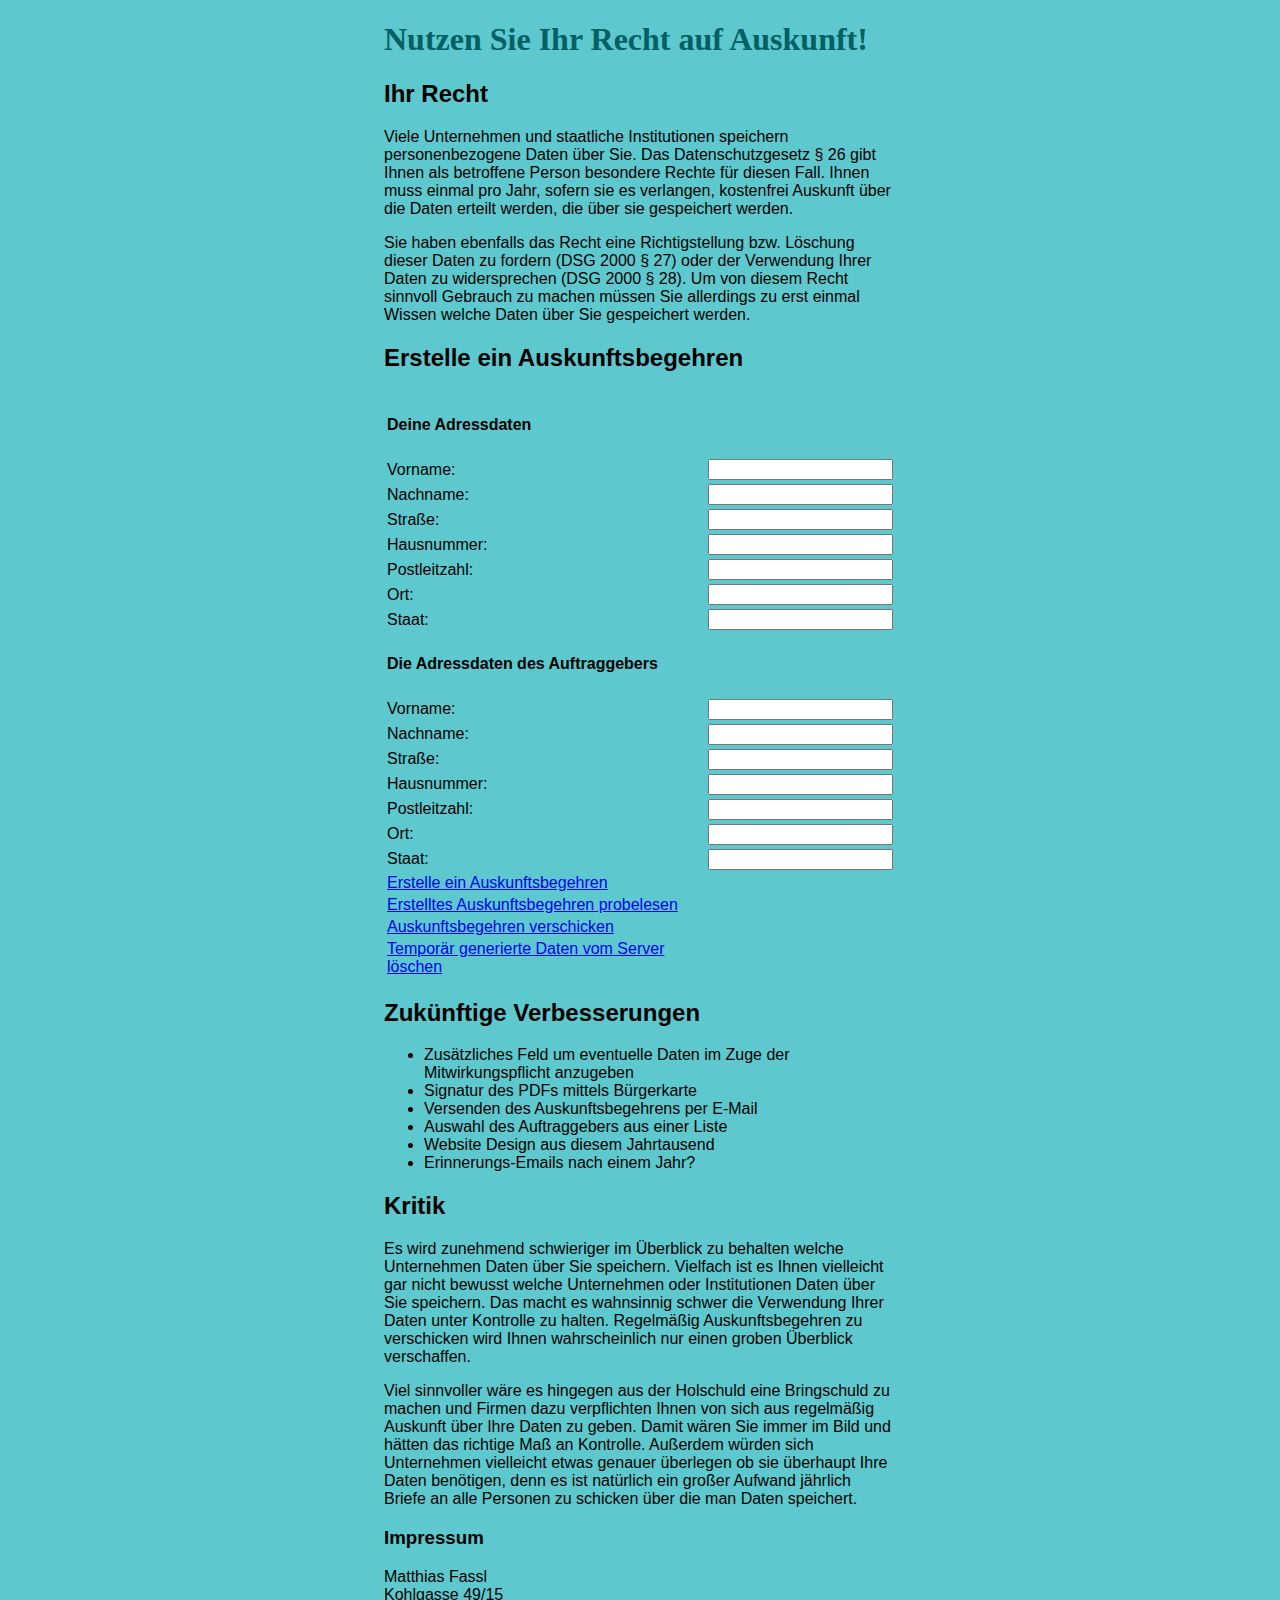
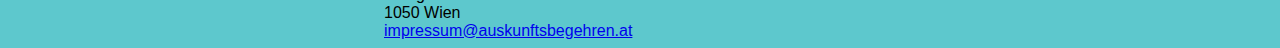
==== static/index.html @ 51900efc "Added HTML Form with JQuery foo" ====
<!DOCTYPE html PUBLIC "-//W3C//DTD XHTML 1.0 Strict//EN" "http://www.w3.org/TR/xhtml1/DTD/xhtml1-strict.dtd">
<html xmlns="http://www.w3.org/1999/xhtml">
<head>
	<title>Auskunftsbegehren</title>
	<link rel="stylesheet" media="screen" href="auskunftsbegehren.css" type="text/css" />
	<meta http-equiv="content-type" content="text/html;charset=utf-8" />
	<script type="text/JavaScript" src="jquery.js"></script>
</head>
<body>
<h1>Nutzen Sie Ihr Recht auf Auskunft!</h1>

<h2>Ihr Recht</h2>
<p>Viele Unternehmen und staatliche Institutionen speichern
personenbezogene Daten über Sie. Das Datenschutzgesetz § 26 gibt Ihnen als
betroffene Person besondere Rechte für diesen Fall. Ihnen muss einmal
pro Jahr, sofern sie es verlangen, kostenfrei Auskunft über die Daten
erteilt werden, die über sie gespeichert werden.</p>

<p>Sie haben ebenfalls das Recht eine Richtigstellung bzw. Löschung
dieser Daten zu fordern (DSG 2000 § 27) oder der Verwendung Ihrer Daten
zu widersprechen (DSG 2000 § 28). Um von diesem Recht sinnvoll Gebrauch
zu machen müssen Sie allerdings zu erst einmal Wissen welche Daten über
Sie gespeichert werden.</p>

<h2>Erstelle ein Auskunftsbegehren</h2>

<form action="generate" id="dataForm">
<table padding="10">
  <tr>
	<td><h4>Deine Adressdaten</td>
	<td></td>
  </tr>
  <tr>
    <td>Vorname:</td>
    <td><input type="text" name="sFirstname"></td>
  </tr>
  <tr>
    <td>Nachname:</td>
    <td><input type="text" name="sLastname"></td>
  </tr>
  <tr>
    <td>Straße:</td>
    <td><input type="text" name="sStreet"></td>
  </tr>
  <tr>
    <td>Hausnummer:</td>
    <td><input type="text" name="sNumber"></td>
  </tr>
  <tr>
    <td>Postleitzahl:</td>
    <td><input type="text" name="sPostal"></td>
  </tr>
  <tr>
    <td>Ort:</td>
    <td><input type="text" name="sCity"></td>
  </tr>
  <tr>
    <td>Staat:</td>
    <td><input type="text" name="sCountry"></td>
  </tr>
  <tr>
	<td><h4>Die Adressdaten des Auftraggebers</h4></td>
	<td></td>
  </tr>
  <tr>
    <td>Vorname:</td>
    <td><input type="text" name="rFirstname"></td>
  </tr>
  <tr>
    <td>Nachname:</td>
    <td><input type="text" name="rLastname"></td>
  </tr>
  <tr>
    <td>Straße:</td>
    <td><input type="text" name="rStreet"></td>
  </tr>
  <tr>
    <td>Hausnummer:</td>
    <td><input type="text" name="rNumber"></td>
  </tr>
  <tr>
    <td>Postleitzahl:</td>
    <td><input type="text" name="rPostal"></td>
  </tr>
  <tr>
    <td>Ort:</td>
    <td><input type="text" name="rCity"></td>
  </tr>
  <tr>
    <td>Staat:</td>
    <td><input type="text" name="rCountry"></td>
  </tr>
	<tr>
		<td><a href="javascript:generatePDF()" >Erstelle ein Auskunftsbegehren</a></td>
		<td align="center"><div id="generateResult"></div></td>
	</tr>
	<tr>
		<td><a href="download">Erstelltes Auskunftsbegehren probelesen</a></td>
		<td align="center"></td>
	</tr>
	<tr>
		<td><a href="javascript:sendPDF()">Auskunftsbegehren verschicken</a></td>
		<td align="center"><div id="sendResult"></div></td>
	</tr>
	<tr>
		<td><a href="javascript:deleteData()">Temporär generierte Daten vom Server löschen</a></td>
		<td align="center"><div id="deleteResult"></div></td>
	</tr>
</table>
</form>

<script>
	function generatePDF() {
		var $form = $( "#dataForm" );
		var url = $form.attr( "action" );

		// Send the data using post
		var posting = $.post( url, $("#dataForm").serialize() );

		// Put the results in a div
		posting.done(function( data ) {
			$( "#generateResult" ).empty().append("&#10004;");
		});

		posting.fail(function( data ) {
			$( "#generateResult" ).empty().append("&#10008;");
		});
	}

	function deleteData() {
		$.get( "delete")
		.done(function (){
			$( "#deleteResult" ).empty().append("&#10004;");
		})
		.fail(function() {
			$( "#deleteResult" ).empty().append("&#10008;");
		});
	}

	function sendPDF() {
		$.get( "send")
		.done(function (){
			$( "#sendResult" ).empty().append("&#10004;");
		})
		.fail(function() {
			$( "#sendResult" ).empty().append("&#10008;");
		});
	}
</script>
<h2>Zukünftige Verbesserungen</h2>
<ul>
	<li>Zusätzliches Feld um eventuelle Daten im Zuge der
	Mitwirkungspflicht anzugeben</li>
	<li>Signatur des PDFs mittels Bürgerkarte</li>
	<li>Versenden des Auskunftsbegehrens per E-Mail</li>
	<li>Auswahl des Auftraggebers aus einer Liste</li>
	<li>Website Design aus diesem Jahrtausend</li>
	<li>Erinnerungs-Emails nach einem Jahr?</li>
</ul>
<h2>Kritik</h2>
<p> Es wird zunehmend schwieriger im Überblick zu behalten welche
Unternehmen Daten über Sie speichern. Vielfach ist es Ihnen vielleicht
gar nicht bewusst welche Unternehmen oder Institutionen Daten über Sie
speichern. Das macht es wahnsinnig schwer die Verwendung Ihrer Daten
unter Kontrolle zu halten. Regelmäßig Auskunftsbegehren zu verschicken
wird Ihnen wahrscheinlich nur einen groben Überblick verschaffen.</p>

<p>Viel sinnvoller wäre es hingegen aus der Holschuld eine Bringschuld
zu machen und Firmen dazu verpflichten Ihnen von sich aus regelmäßig
Auskunft über Ihre Daten zu geben. Damit wären Sie immer im Bild und
hätten das richtige Maß an Kontrolle. Außerdem würden sich Unternehmen
vielleicht etwas genauer überlegen ob sie überhaupt Ihre Daten
benötigen, denn es ist natürlich ein großer Aufwand jährlich Briefe an
alle Personen zu schicken über die man Daten speichert.</p>

<h3>Impressum</h3>
Matthias Fassl<br />
Kohlgasse 49/15<br />
1050 Wien<br />
<a
href="mailto:impressum@auskunftsbegehren.at">impressum@auskunftsbegehren.at</a>

</body>
</html>
---- static/auskunftsbegehren.css ----
body { 
	margin-left: 30%;
	margin-right: 30%;
	font-family: sans-serif;
	background-color: #5DC8CD;
	color: #000000;
} 

h1 {
	color: #006064;
	font-family: serif;
	display: block;
}

p { 
	color: #000000;
}
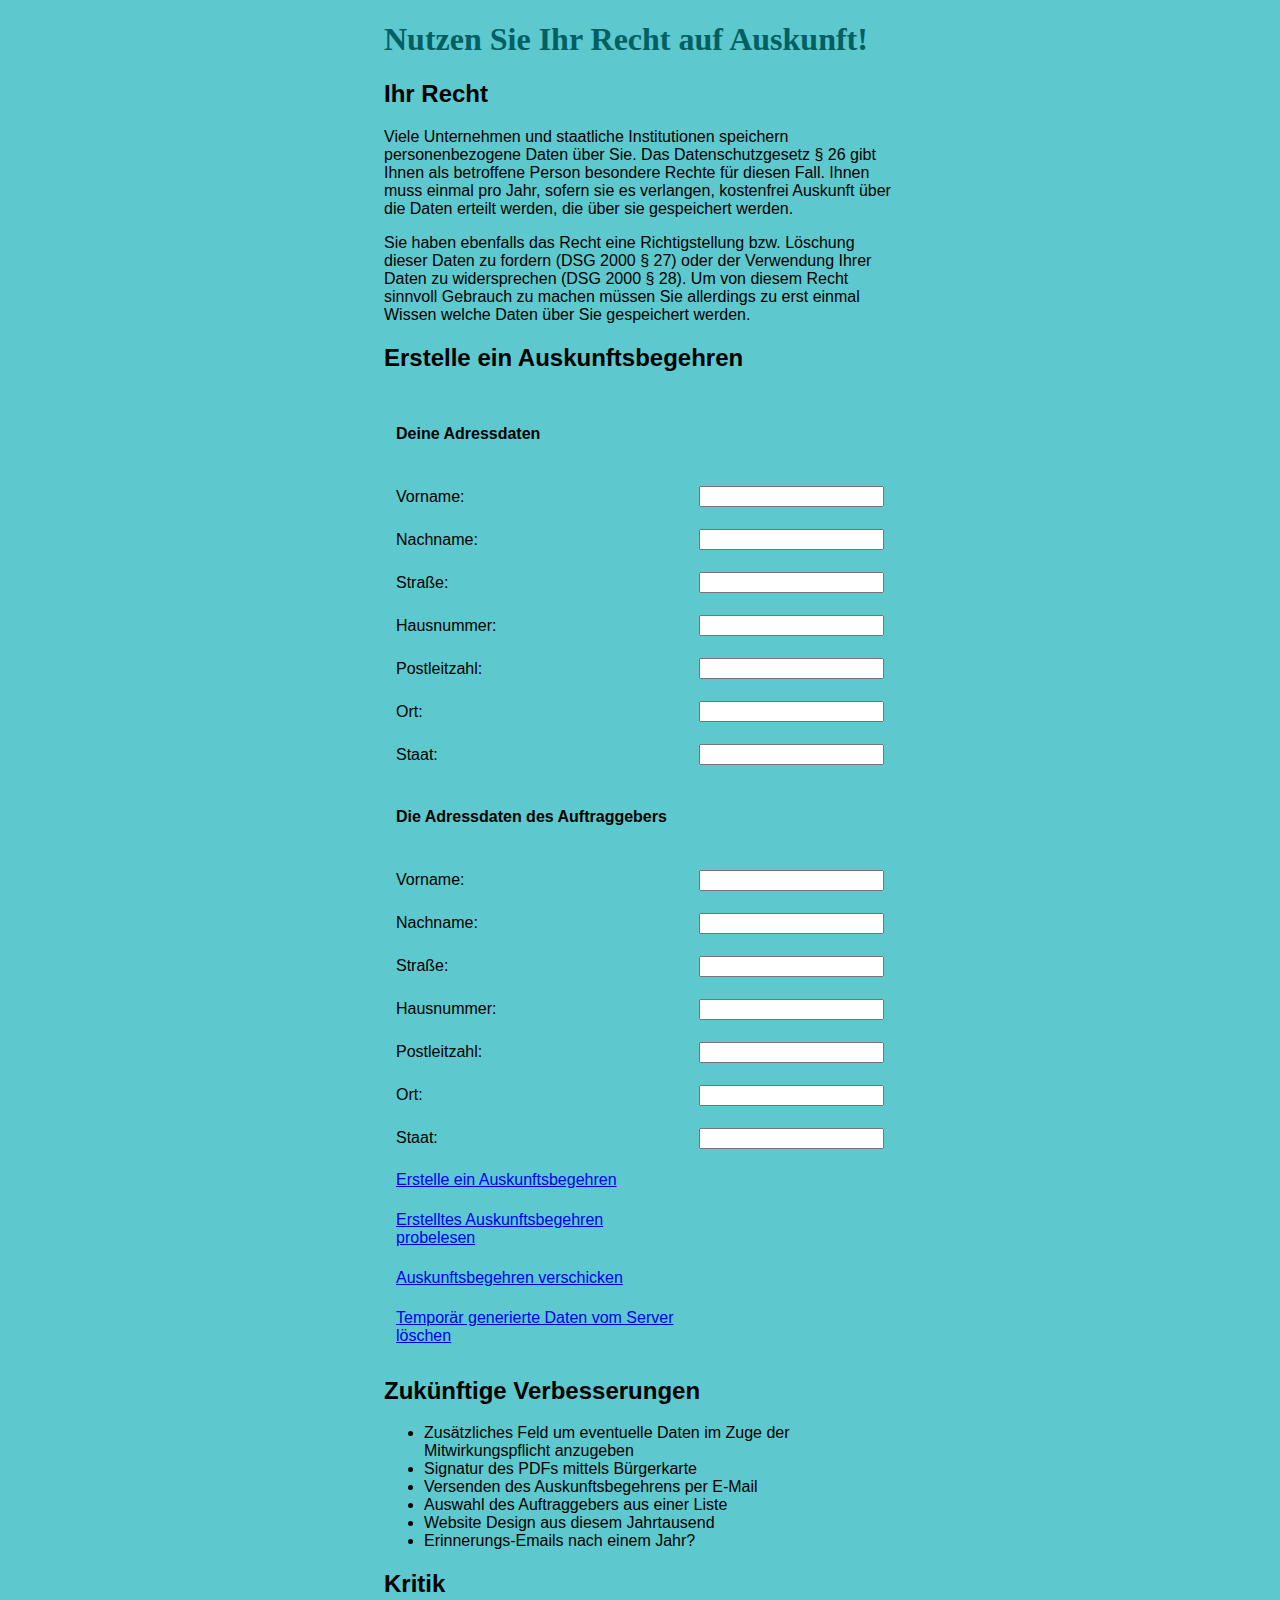
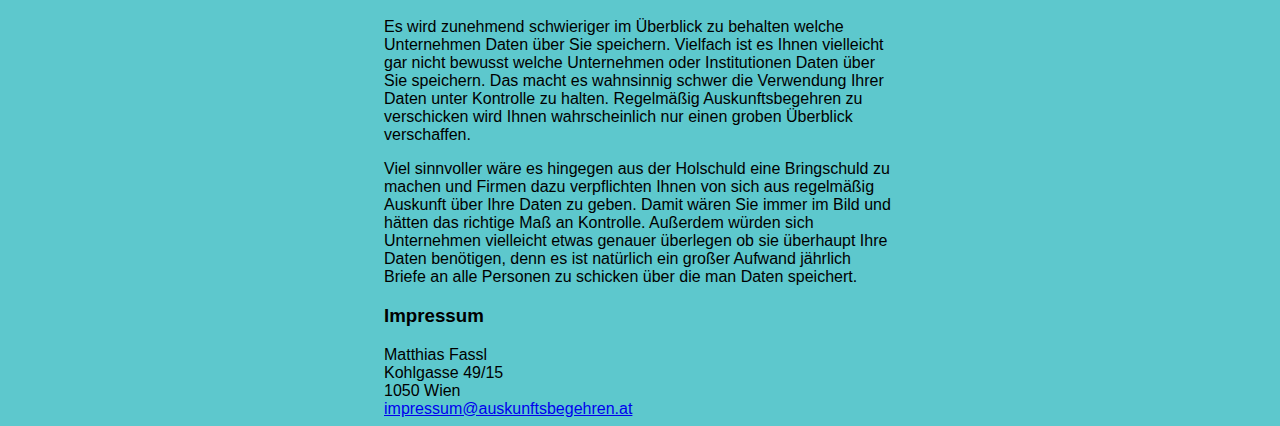
==== commit 382f32bf: "changed style" ====
--- a/static/index.html
+++ b/static/index.html
@@ -25,7 +25,7 @@
 <h2>Erstelle ein Auskunftsbegehren</h2>
 
 <form action="generate" id="dataForm">
-<table padding="10">
+<table cellpadding="10">
   <tr>
 	<td><h4>Deine Adressdaten</td>
 	<td></td>
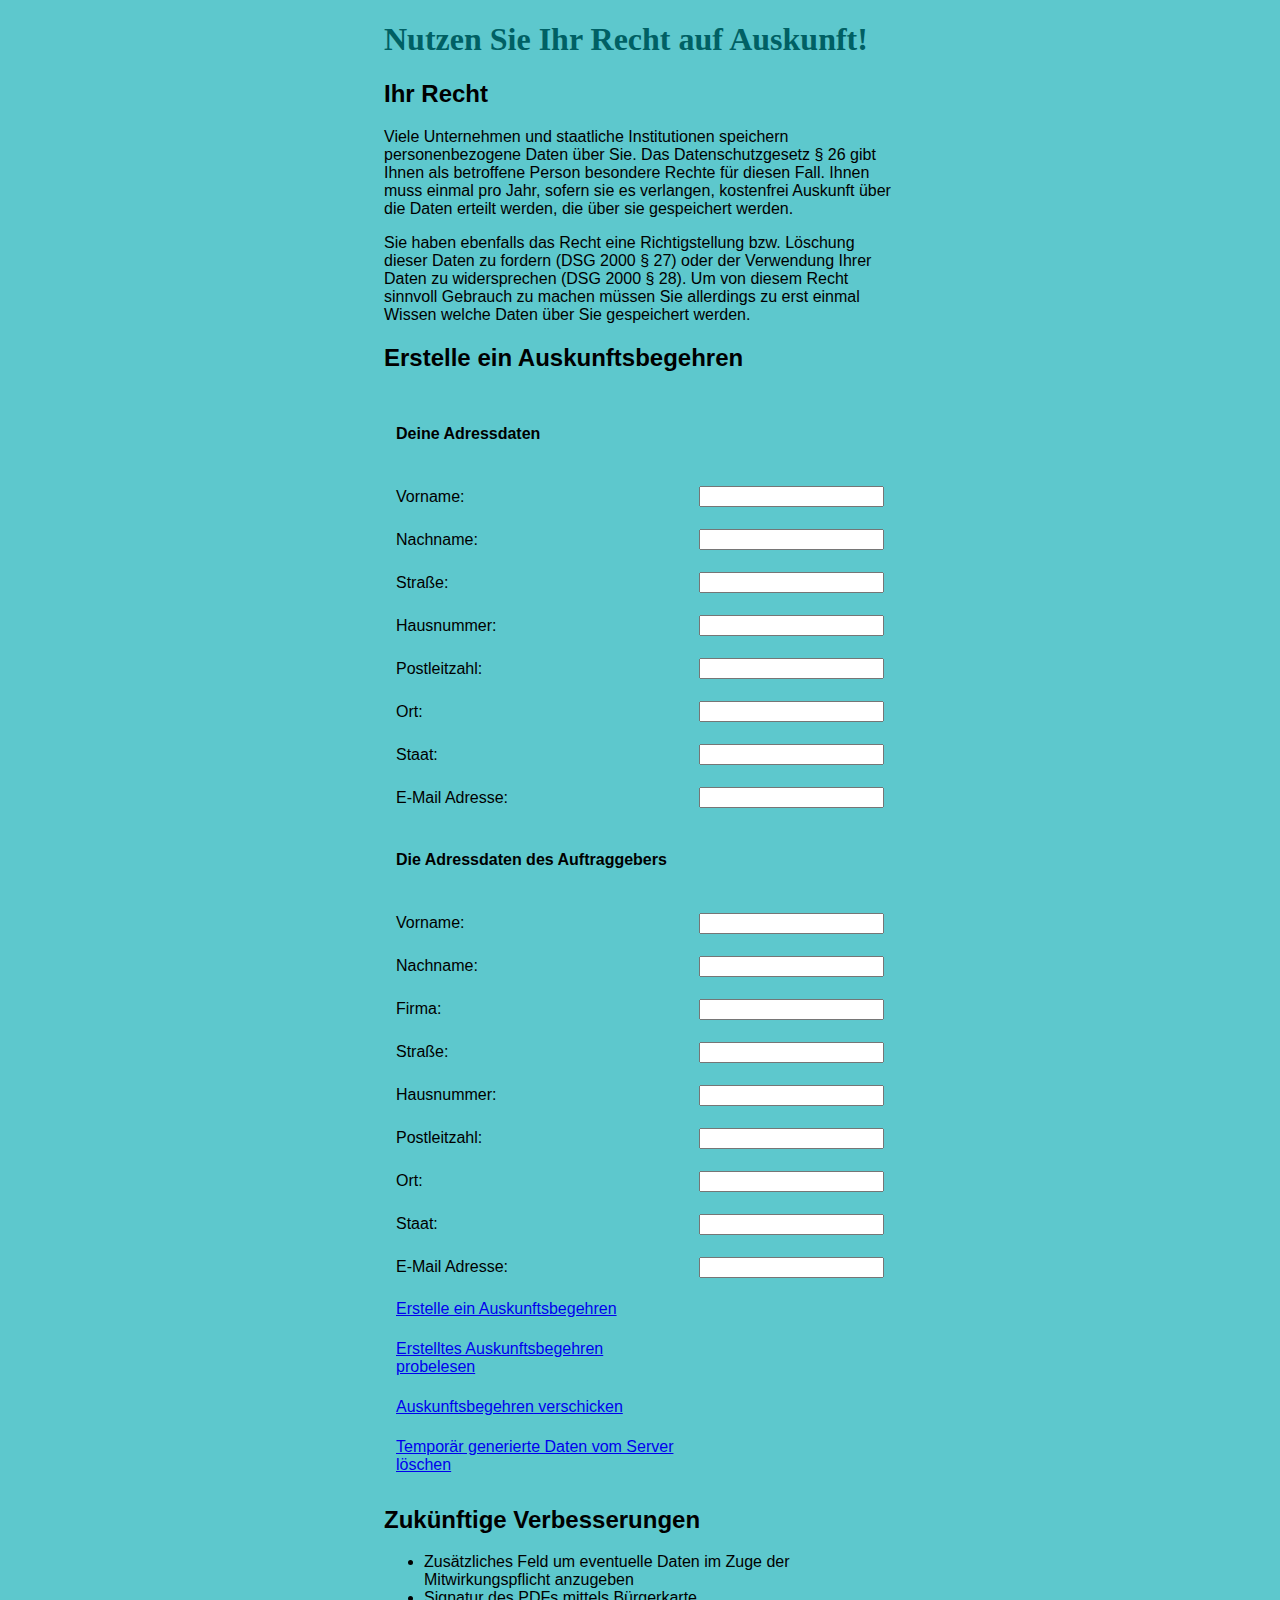
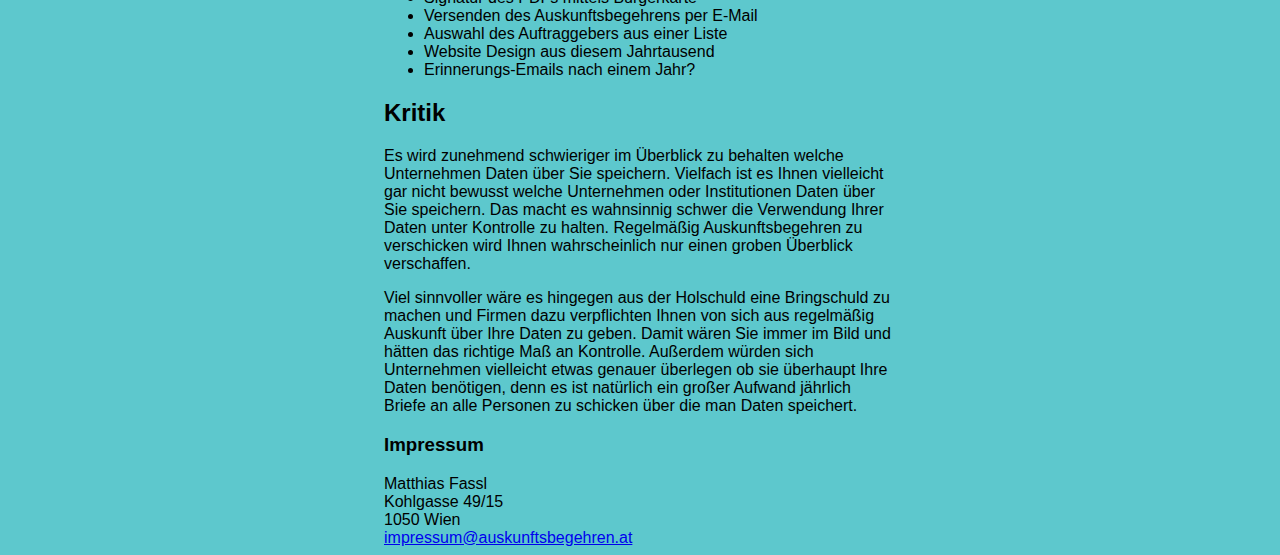
==== commit 505db5ee: "changed html form to reflect address changes" ====
--- a/static/index.html
+++ b/static/index.html
@@ -59,6 +59,10 @@
     <td><input type="text" name="sCountry"></td>
   </tr>
   <tr>
+    <td>E-Mail Adresse:</td>
+    <td><input type="text" name="sMail"></td>
+  </tr>
+  <tr>
 	<td><h4>Die Adressdaten des Auftraggebers</h4></td>
 	<td></td>
   </tr>
@@ -69,6 +73,10 @@
   <tr>
     <td>Nachname:</td>
     <td><input type="text" name="rLastname"></td>
+  </tr>
+  <tr>
+    <td>Firma:</td>
+    <td><input type="text" name="rCompany"></td>
   </tr>
   <tr>
     <td>Straße:</td>
@@ -89,6 +97,10 @@
   <tr>
     <td>Staat:</td>
     <td><input type="text" name="rCountry"></td>
+  </tr>
+  <tr>
+    <td>E-Mail Adresse:</td>
+    <td><input type="text" name="rMail"></td>
   </tr>
 	<tr>
 		<td><a href="javascript:generatePDF()" >Erstelle ein Auskunftsbegehren</a></td>
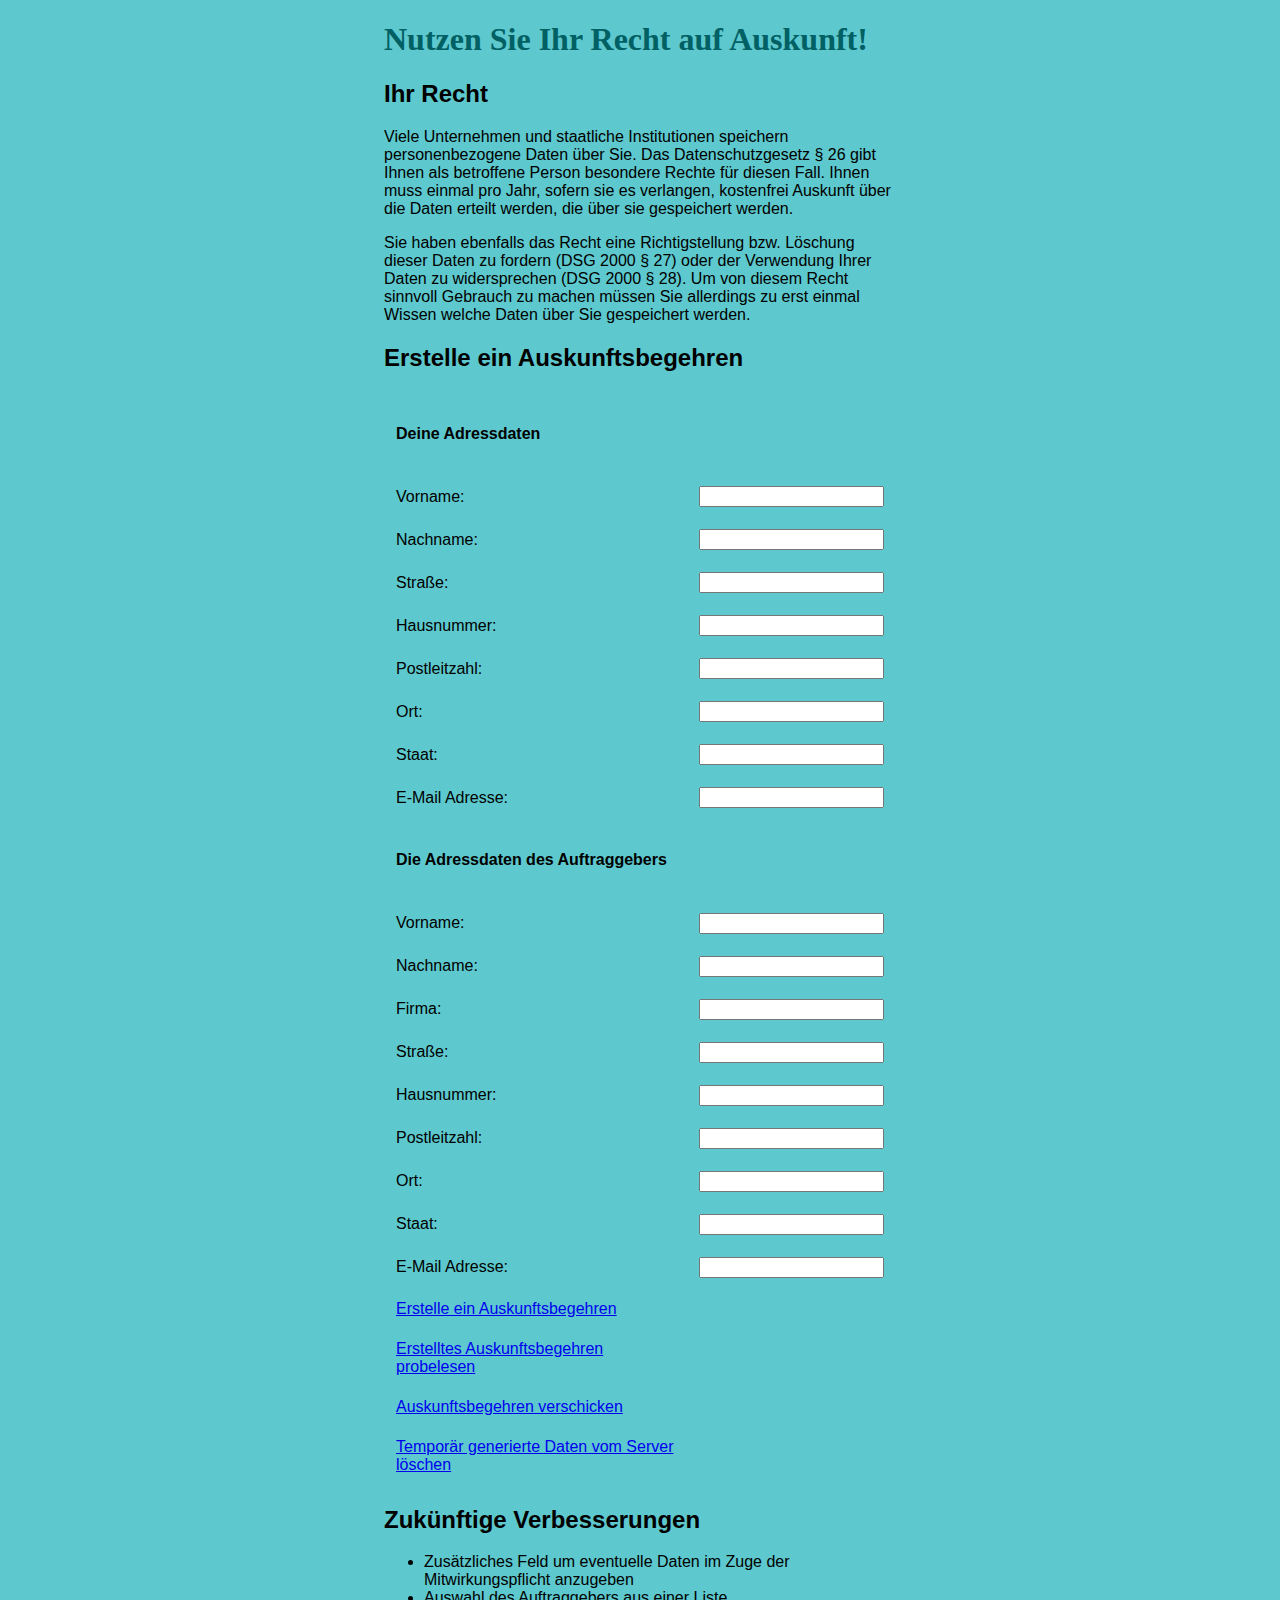
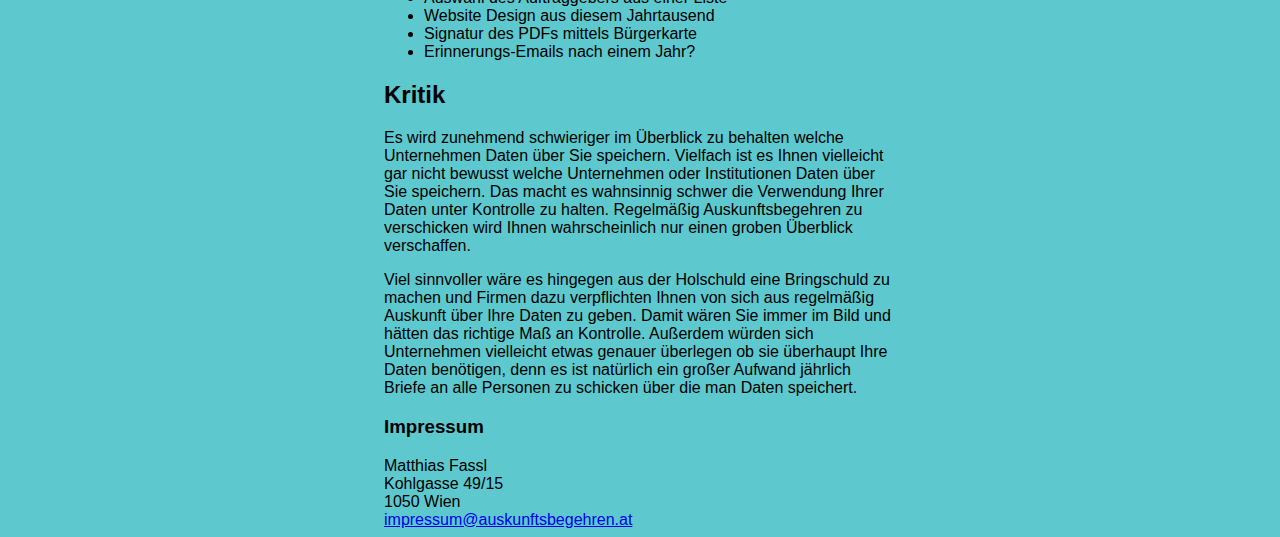
==== commit b5d1dc69: "changed todos on index page" ====
--- a/static/index.html
+++ b/static/index.html
@@ -163,10 +163,9 @@
 <ul>
 	<li>Zusätzliches Feld um eventuelle Daten im Zuge der
 	Mitwirkungspflicht anzugeben</li>
-	<li>Signatur des PDFs mittels Bürgerkarte</li>
-	<li>Versenden des Auskunftsbegehrens per E-Mail</li>
 	<li>Auswahl des Auftraggebers aus einer Liste</li>
 	<li>Website Design aus diesem Jahrtausend</li>
+	<li>Signatur des PDFs mittels Bürgerkarte</li>
 	<li>Erinnerungs-Emails nach einem Jahr?</li>
 </ul>
 <h2>Kritik</h2>
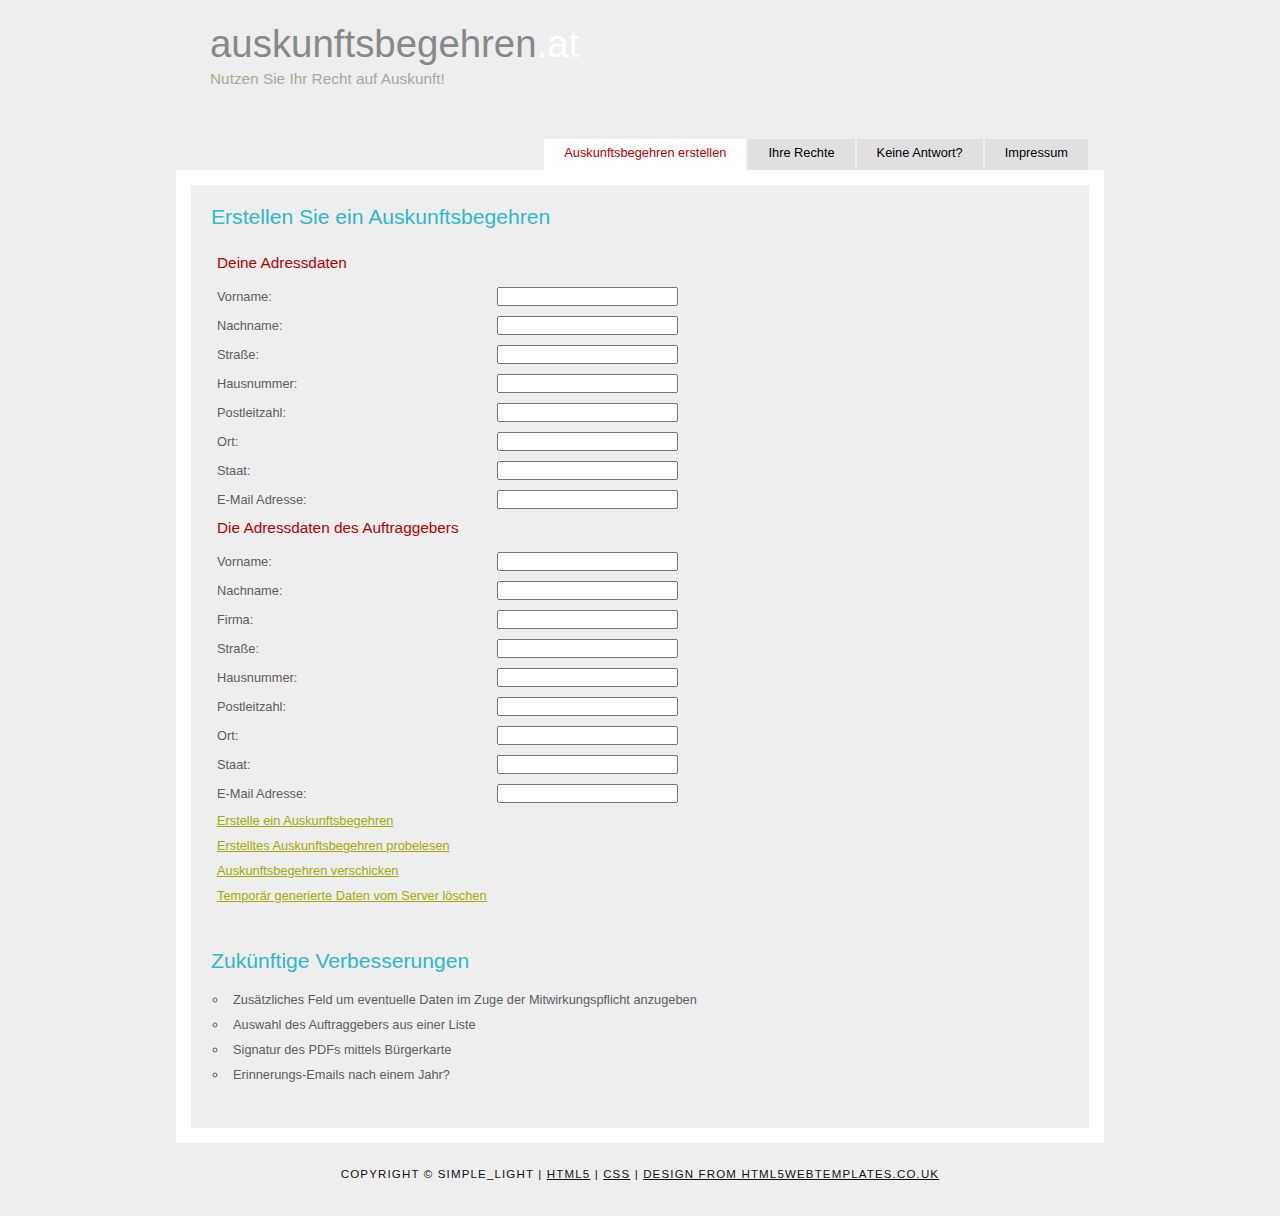
==== commit 1457407d: "Changed Website Style" ====
--- a/static/index.html
+++ b/static/index.html
@@ -1,195 +1,181 @@
-<!DOCTYPE html PUBLIC "-//W3C//DTD XHTML 1.0 Strict//EN" "http://www.w3.org/TR/xhtml1/DTD/xhtml1-strict.dtd">
-<html xmlns="http://www.w3.org/1999/xhtml">
-<head>
-	<title>Auskunftsbegehren</title>
-	<link rel="stylesheet" media="screen" href="auskunftsbegehren.css" type="text/css" />
-	<meta http-equiv="content-type" content="text/html;charset=utf-8" />
-	<script type="text/JavaScript" src="jquery.js"></script>
-</head>
-<body>
-<h1>Nutzen Sie Ihr Recht auf Auskunft!</h1>
-
-<h2>Ihr Recht</h2>
-<p>Viele Unternehmen und staatliche Institutionen speichern
-personenbezogene Daten über Sie. Das Datenschutzgesetz § 26 gibt Ihnen als
-betroffene Person besondere Rechte für diesen Fall. Ihnen muss einmal
-pro Jahr, sofern sie es verlangen, kostenfrei Auskunft über die Daten
-erteilt werden, die über sie gespeichert werden.</p>
-
-<p>Sie haben ebenfalls das Recht eine Richtigstellung bzw. Löschung
-dieser Daten zu fordern (DSG 2000 § 27) oder der Verwendung Ihrer Daten
-zu widersprechen (DSG 2000 § 28). Um von diesem Recht sinnvoll Gebrauch
-zu machen müssen Sie allerdings zu erst einmal Wissen welche Daten über
-Sie gespeichert werden.</p>
-
-<h2>Erstelle ein Auskunftsbegehren</h2>
-
-<form action="generate" id="dataForm">
-<table cellpadding="10">
-  <tr>
-	<td><h4>Deine Adressdaten</td>
-	<td></td>
-  </tr>
-  <tr>
-    <td>Vorname:</td>
-    <td><input type="text" name="sFirstname"></td>
-  </tr>
-  <tr>
-    <td>Nachname:</td>
-    <td><input type="text" name="sLastname"></td>
-  </tr>
-  <tr>
-    <td>Straße:</td>
-    <td><input type="text" name="sStreet"></td>
-  </tr>
-  <tr>
-    <td>Hausnummer:</td>
-    <td><input type="text" name="sNumber"></td>
-  </tr>
-  <tr>
-    <td>Postleitzahl:</td>
-    <td><input type="text" name="sPostal"></td>
-  </tr>
-  <tr>
-    <td>Ort:</td>
-    <td><input type="text" name="sCity"></td>
-  </tr>
-  <tr>
-    <td>Staat:</td>
-    <td><input type="text" name="sCountry"></td>
-  </tr>
-  <tr>
-    <td>E-Mail Adresse:</td>
-    <td><input type="text" name="sMail"></td>
-  </tr>
-  <tr>
-	<td><h4>Die Adressdaten des Auftraggebers</h4></td>
-	<td></td>
-  </tr>
-  <tr>
-    <td>Vorname:</td>
-    <td><input type="text" name="rFirstname"></td>
-  </tr>
-  <tr>
-    <td>Nachname:</td>
-    <td><input type="text" name="rLastname"></td>
-  </tr>
-  <tr>
-    <td>Firma:</td>
-    <td><input type="text" name="rCompany"></td>
-  </tr>
-  <tr>
-    <td>Straße:</td>
-    <td><input type="text" name="rStreet"></td>
-  </tr>
-  <tr>
-    <td>Hausnummer:</td>
-    <td><input type="text" name="rNumber"></td>
-  </tr>
-  <tr>
-    <td>Postleitzahl:</td>
-    <td><input type="text" name="rPostal"></td>
-  </tr>
-  <tr>
-    <td>Ort:</td>
-    <td><input type="text" name="rCity"></td>
-  </tr>
-  <tr>
-    <td>Staat:</td>
-    <td><input type="text" name="rCountry"></td>
-  </tr>
-  <tr>
-    <td>E-Mail Adresse:</td>
-    <td><input type="text" name="rMail"></td>
-  </tr>
-	<tr>
-		<td><a href="javascript:generatePDF()" >Erstelle ein Auskunftsbegehren</a></td>
-		<td align="center"><div id="generateResult"></div></td>
-	</tr>
-	<tr>
-		<td><a href="download">Erstelltes Auskunftsbegehren probelesen</a></td>
-		<td align="center"></td>
-	</tr>
-	<tr>
-		<td><a href="javascript:sendPDF()">Auskunftsbegehren verschicken</a></td>
-		<td align="center"><div id="sendResult"></div></td>
-	</tr>
-	<tr>
-		<td><a href="javascript:deleteData()">Temporär generierte Daten vom Server löschen</a></td>
-		<td align="center"><div id="deleteResult"></div></td>
-	</tr>
-</table>
-</form>
-
-<script>
-	function generatePDF() {
-		var $form = $( "#dataForm" );
-		var url = $form.attr( "action" );
-
-		// Send the data using post
-		var posting = $.post( url, $("#dataForm").serialize() );
-
-		// Put the results in a div
-		posting.done(function( data ) {
-			$( "#generateResult" ).empty().append("&#10004;");
-		});
-
-		posting.fail(function( data ) {
-			$( "#generateResult" ).empty().append("&#10008;");
-		});
-	}
-
-	function deleteData() {
-		$.get( "delete")
-		.done(function (){
-			$( "#deleteResult" ).empty().append("&#10004;");
-		})
-		.fail(function() {
-			$( "#deleteResult" ).empty().append("&#10008;");
-		});
-	}
-
-	function sendPDF() {
-		$.get( "send")
-		.done(function (){
-			$( "#sendResult" ).empty().append("&#10004;");
-		})
-		.fail(function() {
-			$( "#sendResult" ).empty().append("&#10008;");
-		});
-	}
-</script>
-<h2>Zukünftige Verbesserungen</h2>
-<ul>
-	<li>Zusätzliches Feld um eventuelle Daten im Zuge der
-	Mitwirkungspflicht anzugeben</li>
-	<li>Auswahl des Auftraggebers aus einer Liste</li>
-	<li>Website Design aus diesem Jahrtausend</li>
-	<li>Signatur des PDFs mittels Bürgerkarte</li>
-	<li>Erinnerungs-Emails nach einem Jahr?</li>
-</ul>
-<h2>Kritik</h2>
-<p> Es wird zunehmend schwieriger im Überblick zu behalten welche
-Unternehmen Daten über Sie speichern. Vielfach ist es Ihnen vielleicht
-gar nicht bewusst welche Unternehmen oder Institutionen Daten über Sie
-speichern. Das macht es wahnsinnig schwer die Verwendung Ihrer Daten
-unter Kontrolle zu halten. Regelmäßig Auskunftsbegehren zu verschicken
-wird Ihnen wahrscheinlich nur einen groben Überblick verschaffen.</p>
-
-<p>Viel sinnvoller wäre es hingegen aus der Holschuld eine Bringschuld
-zu machen und Firmen dazu verpflichten Ihnen von sich aus regelmäßig
-Auskunft über Ihre Daten zu geben. Damit wären Sie immer im Bild und
-hätten das richtige Maß an Kontrolle. Außerdem würden sich Unternehmen
-vielleicht etwas genauer überlegen ob sie überhaupt Ihre Daten
-benötigen, denn es ist natürlich ein großer Aufwand jährlich Briefe an
-alle Personen zu schicken über die man Daten speichert.</p>
-
-<h3>Impressum</h3>
-Matthias Fassl<br />
-Kohlgasse 49/15<br />
-1050 Wien<br />
-<a
-href="mailto:impressum@auskunftsbegehren.at">impressum@auskunftsbegehren.at</a>
-
-</body>
-</html>
+<!DOCTYPE HTML>
+<html>
+
+<head>
+  <title>auskunftsbegehren.at</title>
+  <meta http-equiv="content-type" content="text/html;charset=utf-8" />
+  <link rel="stylesheet" type="text/css" href="style/style.css" />
+  <script type="text/JavaScript" src="jquery.js"></script>
+</head>
+
+<body>
+  <div id="main">
+    <div id="header">
+      <div id="logo">
+        <h1><a href="index.html"><span class="logo_colour">auskunftsbegehren</span>.at</a></h1>
+        <h2>Nutzen Sie Ihr Recht auf Auskunft!</h2>
+      </div>
+      <div id="menubar">
+        <ul id="menu">
+          <li class="selected"><a href="index.html">Auskunftsbegehren erstellen</a></li>
+          <li><a href="recht.html">Ihre Rechte</a></li>
+          <li><a href="keineantwort.html">Keine Antwort?</a></li>
+          <li><a href="impressum.html">Impressum</a></li>
+        </ul>
+      </div>
+    </div>
+    <div id="site_content">
+      <div id="content">
+        <h1>Erstellen Sie ein Auskunftsbegehren</h1>
+<form action="generate" id="dataForm">
+<table cellpadding="10">
+  <tr>
+	<td><h4>Deine Adressdaten</td>
+	<td></td>
+  </tr>
+  <tr>
+    <td>Vorname:</td>
+    <td><input type="text" name="sFirstname"></td>
+  </tr>
+  <tr>
+    <td>Nachname:</td>
+    <td><input type="text" name="sLastname"></td>
+  </tr>
+  <tr>
+    <td>Straße:</td>
+    <td><input type="text" name="sStreet"></td>
+  </tr>
+  <tr>
+    <td>Hausnummer:</td>
+    <td><input type="text" name="sNumber"></td>
+  </tr>
+  <tr>
+    <td>Postleitzahl:</td>
+    <td><input type="text" name="sPostal"></td>
+  </tr>
+  <tr>
+    <td>Ort:</td>
+    <td><input type="text" name="sCity"></td>
+  </tr>
+  <tr>
+    <td>Staat:</td>
+    <td><input type="text" name="sCountry"></td>
+  </tr>
+  <tr>
+    <td>E-Mail Adresse:</td>
+    <td><input type="text" name="sMail"></td>
+  </tr>
+  <tr>
+	<td><h4>Die Adressdaten des Auftraggebers</h4></td>
+	<td></td>
+  </tr>
+  <tr>
+    <td>Vorname:</td>
+    <td><input type="text" name="rFirstname"></td>
+  </tr>
+  <tr>
+    <td>Nachname:</td>
+    <td><input type="text" name="rLastname"></td>
+  </tr>
+  <tr>
+    <td>Firma:</td>
+    <td><input type="text" name="rCompany"></td>
+  </tr>
+  <tr>
+    <td>Straße:</td>
+    <td><input type="text" name="rStreet"></td>
+  </tr>
+  <tr>
+    <td>Hausnummer:</td>
+    <td><input type="text" name="rNumber"></td>
+  </tr>
+  <tr>
+    <td>Postleitzahl:</td>
+    <td><input type="text" name="rPostal"></td>
+  </tr>
+  <tr>
+    <td>Ort:</td>
+    <td><input type="text" name="rCity"></td>
+  </tr>
+  <tr>
+    <td>Staat:</td>
+    <td><input type="text" name="rCountry"></td>
+  </tr>
+  <tr>
+    <td>E-Mail Adresse:</td>
+    <td><input type="text" name="rMail"></td>
+  </tr>
+	<tr>
+		<td><a href="javascript:generatePDF()" >Erstelle ein Auskunftsbegehren</a></td>
+		<td align="center"><div id="generateResult"></div></td>
+	</tr>
+	<tr>
+		<td><a href="download">Erstelltes Auskunftsbegehren probelesen</a></td>
+		<td align="center"></td>
+	</tr>
+	<tr>
+		<td><a href="javascript:sendPDF()">Auskunftsbegehren verschicken</a></td>
+		<td align="center"><div id="sendResult"></div></td>
+	</tr>
+	<tr>
+		<td><a href="javascript:deleteData()">Temporär generierte Daten vom Server löschen</a></td>
+		<td align="center"><div id="deleteResult"></div></td>
+	</tr>
+</table>
+</form>
+
+<script>
+	function generatePDF() {
+		var $form = $( "#dataForm" );
+		var url = $form.attr( "action" );
+
+		// Send the data using post
+		var posting = $.post( url, $("#dataForm").serialize() );
+
+		// Put the results in a div
+		posting.done(function( data ) {
+			$( "#generateResult" ).empty().append("&#10004;");
+		});
+
+		posting.fail(function( data ) {
+			$( "#generateResult" ).empty().append("&#10008;");
+		});
+	}
+
+	function deleteData() {
+		$.get( "delete")
+		.done(function (){
+			$( "#deleteResult" ).empty().append("&#10004;");
+		})
+		.fail(function() {
+			$( "#deleteResult" ).empty().append("&#10008;");
+		});
+	}
+
+	function sendPDF() {
+		$.get( "send")
+		.done(function (){
+			$( "#sendResult" ).empty().append("&#10004;");
+		})
+		.fail(function() {
+			$( "#sendResult" ).empty().append("&#10008;");
+		});
+	}
+</script>
+
+<h1>Zukünftige Verbesserungen</h1>
+<ul>
+	<li>Zusätzliches Feld um eventuelle Daten im Zuge der
+	Mitwirkungspflicht anzugeben</li>
+	<li>Auswahl des Auftraggebers aus einer Liste</li>
+	<li>Signatur des PDFs mittels Bürgerkarte</li>
+	<li>Erinnerungs-Emails nach einem Jahr?</li>
+</ul>
+      </div>
+    </div>
+    <div id="footer">
+      <p>Copyright &copy; simple_light | <a href="http://validator.w3.org/check?uri=referer">HTML5</a> | <a href="http://jigsaw.w3.org/css-validator/check/referer">CSS</a> | <a href="http://www.html5webtemplates.co.uk">design from HTML5webtemplates.co.uk</a></p>
+    </div>
+  </div>
+</body>
+</html>
--- a/static/style/style.css
+++ b/static/style/style.css
@@ -0,0 +1,295 @@
+html
+{ height: 100%;}
+
+*
+{ margin: 0;
+  padding: 0;}
+
+body
+{ font: normal .80em trebuchet ms, sans-serif;
+  background: #EEE;
+  color: #5D5D5D;}
+
+p
+{ padding: 0 0 20px 0;
+  line-height: 1.7em;}
+
+img
+{ border: 0;}
+
+h1, h2, h3, h4, h5, h6 
+{ font: normal 165% 'century gothic', arial, sans-serif;
+  color: #2DB8CD;
+  margin: 0 0 14px 0;
+  padding: 10px 0 5px 0;}
+
+h2
+{ font: normal 165% 'century gothic', arial, sans-serif;
+  color: #B60000;}
+
+h3
+{ font: normal 165% 'century gothic', arial, sans-serif;}
+
+h4, h5, h6
+{ margin: 0;
+  padding: 0 0 5px 0;
+  font: normal 120% arial, sans-serif;
+  color: #B60000;}
+
+h5, h6
+{ font: italic 95% arial, sans-serif;
+  color: #888;}
+
+h6
+{ color: #362C20;}
+
+a, a:hover
+{ outline: none;
+  text-decoration: underline;
+  color: #A4AA04;}
+
+a:hover
+{ text-decoration: none;}
+
+.left
+{ float: left;
+  width: auto;
+  margin-right: 10px;}
+
+.right
+{ float: right; 
+  width: auto;
+  margin-left: 10px;}
+
+.center
+{ display: block;
+  text-align: center;
+  margin: 20px auto;}
+
+blockquote
+{ margin: 20px 0; 
+  padding: 10px 20px 0 20px;
+  border: 1px solid #E5E5DB;
+  background: #FFF;}
+
+ul
+{ margin: 2px 0 22px 17px;}
+
+ul li
+{ list-style-type: circle;
+  margin: 0 0 6px 0; 
+  padding: 0 0 4px 5px;}
+
+ol
+{ margin: 8px 0 22px 20px;}
+
+ol li
+{ margin: 0 0 11px 0;}
+
+#main, #logo, #menubar, #site_content, #footer
+{ margin-left: auto; 
+  margin-right: auto;}
+
+#main
+{ padding-bottom: 20px;}
+
+#header
+{ background: transparent;
+  height: 170px;}
+
+#logo
+{ width: 860px;
+  position: relative;
+  height: 134px;}
+
+#logo h1, #logo h2
+{ font: normal 300% "century gothic", arial, sans-serif;}
+
+#logo h1
+{ padding: 24px 0 0 0;
+  margin: 0;
+  color: #FFF;}
+
+#logo h2
+{ font-size: 120%;
+  padding: 4px 0 0 0;
+  color: #A8AA94;}
+
+#logo h1, #logo h1 a, #logo h1 a:hover 
+{ padding: 22px 0 0 0;
+  color: #FFF;
+  text-decoration: none;}
+
+#logo h1 a .logo_colour
+{ color: #888;}
+
+#logo a:hover .logo_colour
+{ color: #FFF;}
+
+#menubar
+{ height: 24px;
+  width: 900px;} 
+
+ul#menu
+{ float: right;
+  margin: 0;
+  padding: 0;}
+
+ul#menu li
+{ float: left;
+  padding: 0;
+  list-style: none;
+  margin: 5px 2px 0 0;}
+
+ul#menu li a
+{ font: normal 100% 'trebuchet ms', sans-serif;
+  display: block; 
+  float: left; 
+  height: 20px;
+  padding: 6px 20px 5px 20px;
+  text-align: center;
+  color: #000;
+  text-decoration: none;
+  background: #E0E0E0;} 
+
+ul#menu li.selected a, ul#menu li.selected a:hover
+{ background: #FFF;
+  color: #B60000;}
+
+ul#menu li a:hover
+{ color: #B60000;}
+
+#site_content
+{ width: 858px;
+  overflow: hidden;
+  margin: 0 auto 0 auto;
+  padding: 10px 20px 20px 20px;
+/*  background: #F6F6F0 url(back.png) repeat-y;*/
+  border: 15px solid #FFF;} 
+
+.sidebar
+{ float: right;
+  width: 190px;
+  padding: 0 15px 20px 15px;}
+
+.sidebar ul
+{ width: 178px; 
+  padding: 4px 0 0 0; 
+  margin: 4px 0 30px 0;}
+
+.sidebar li
+{ list-style: none; 
+  padding: 0 0 7px 0; }
+
+.sidebar li a, .sidebar li a:hover
+{ padding: 0 0 0 25px;
+  display: block;
+  background: transparent url(link.png) no-repeat left center;} 
+
+.sidebar li a.selected
+{ color: #444;
+  text-decoration: none;} 
+
+#content
+{ text-align: left;
+  width: 613px;
+  padding: 0;}
+
+#footer
+{ width: 916px;
+  font-family: sans-serif;
+  font-size: 90%;
+  height: 28px;
+  padding: 20px 0 5px 0;
+  text-align: center; 
+  background: transparent;
+  color: #111;
+  text-transform: uppercase;
+  letter-spacing: 0.1em;}
+
+#footer a, #footer a:hover
+{ color: #111;
+  text-decoration: underline;}
+
+#footer a:hover
+{ text-decoration: none;}
+
+#footer p
+{ line-height: 22px;
+  padding: 0;}
+  
+.search
+{ color: #555; 
+  border: 1px solid #DDD; 
+  width: 134px;
+  padding: 5px;}
+  
+.form_settings
+{ margin: 15px 0 0 0;}
+
+.form_settings p
+{ padding: 0 0 4px 0;}
+
+.form_settings span
+{ float: left; 
+  width: 200px; 
+  text-align: left;}
+  
+.form_settings input, .form_settings textarea
+{ padding: 5px; 
+  width: 299px; 
+  font: 100% arial; 
+  border: 1px solid #E5E5DB; 
+  background: #FFF; 
+  color: #47433F;}
+  
+.form_settings .submit
+{ font: 100% arial; 
+  border: 0; 
+  width: 99px; 
+  margin: 0 0 0 212px; 
+  height: 33px;
+  padding: 2px 0 3px 0;
+  cursor: pointer; 
+  background: #3B3B3B; 
+  color: #FFF;}
+
+.form_settings textarea, .form_settings select
+{ font: 100% arial; 
+  width: 299px;}
+
+.form_settings select
+{ width: 310px;}
+
+.form_settings .checkbox
+{ margin: 4px 0; 
+  padding: 0; 
+  width: 14px;
+  border: 0;
+  background: none;}
+
+.separator
+{ width: 100%;
+  height: 0;
+  border-top: 1px solid #D9D5CF;
+  border-bottom: 1px solid #FFF;
+  margin: 0 0 20px 0;}
+  
+table
+{ margin: 10px 0 30px 0; }
+
+table tr td
+{ padding: 4px 4px;}
+
+/*
+table tr th, table tr td
+{ background: #3B3B3B;
+  color: #FFF;
+  padding: 7px 4px;
+  text-align: left;}
+  
+table tr td
+{ background: #E5E5DB;
+  color: #47433F;
+  border-top: 1px solid #FFF;}
+*/
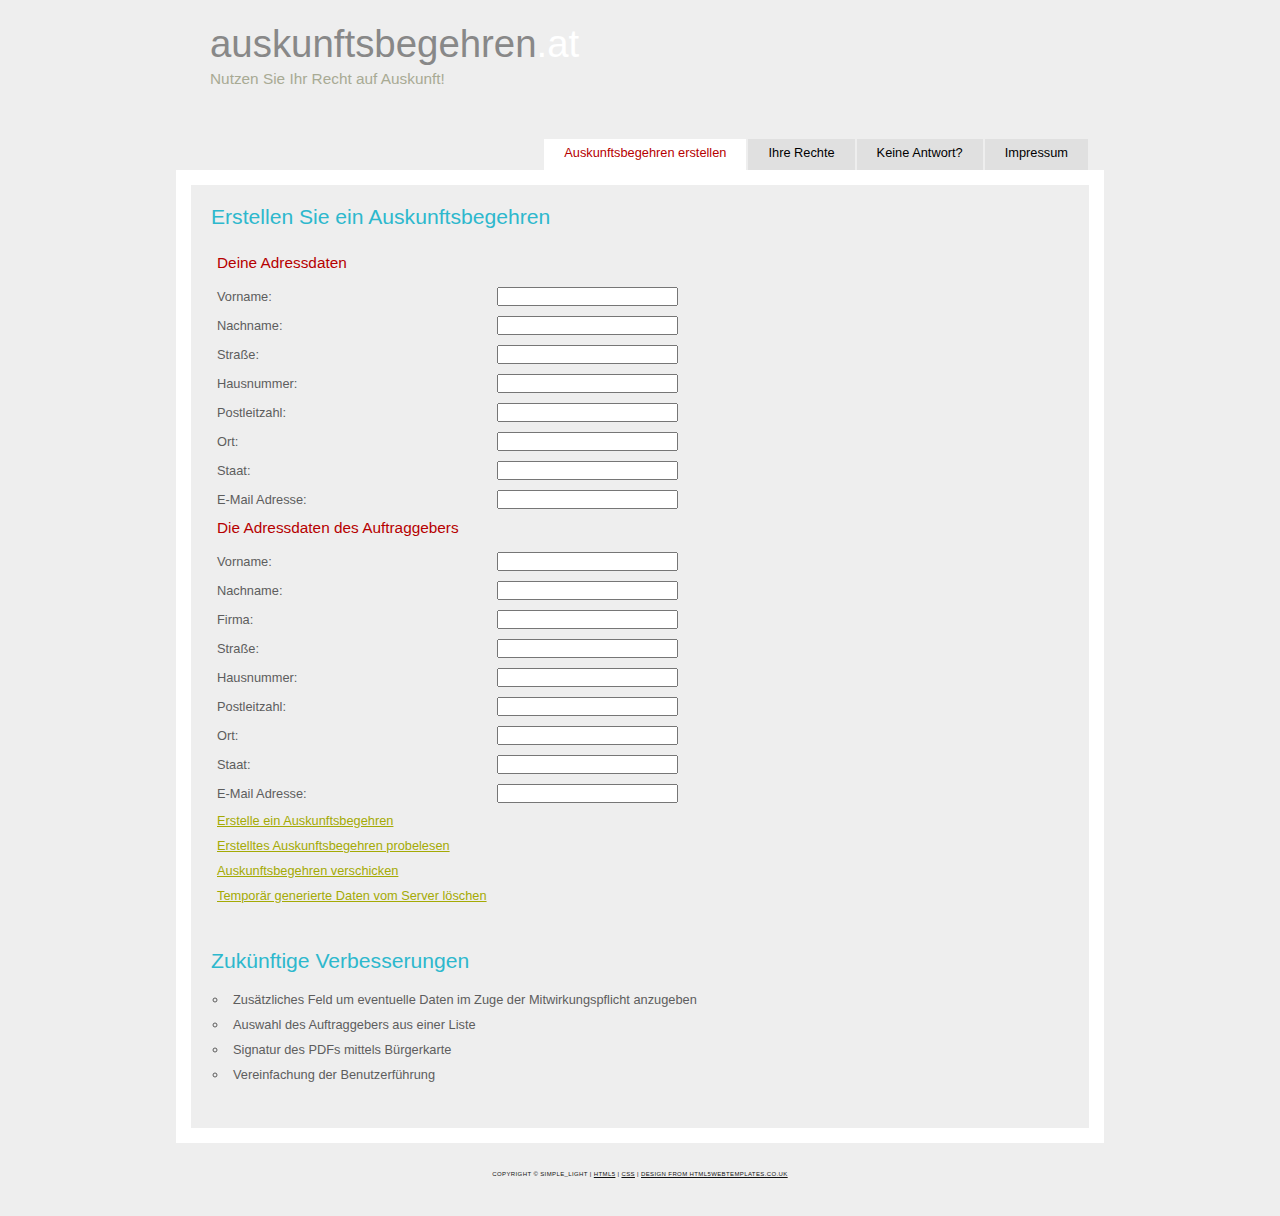
==== commit d65b39ed: "changed todos and style" ====
--- a/static/index.html
+++ b/static/index.html
@@ -169,7 +169,7 @@
 	Mitwirkungspflicht anzugeben</li>
 	<li>Auswahl des Auftraggebers aus einer Liste</li>
 	<li>Signatur des PDFs mittels Bürgerkarte</li>
-	<li>Erinnerungs-Emails nach einem Jahr?</li>
+	<li>Vereinfachung der Benutzerführung</li>
 </ul>
       </div>
     </div>
--- a/static/style/style.css
+++ b/static/style/style.css
@@ -198,7 +198,7 @@
 #footer
 { width: 916px;
   font-family: sans-serif;
-  font-size: 90%;
+  font-size: 30%;
   height: 28px;
   padding: 20px 0 5px 0;
   text-align: center; 
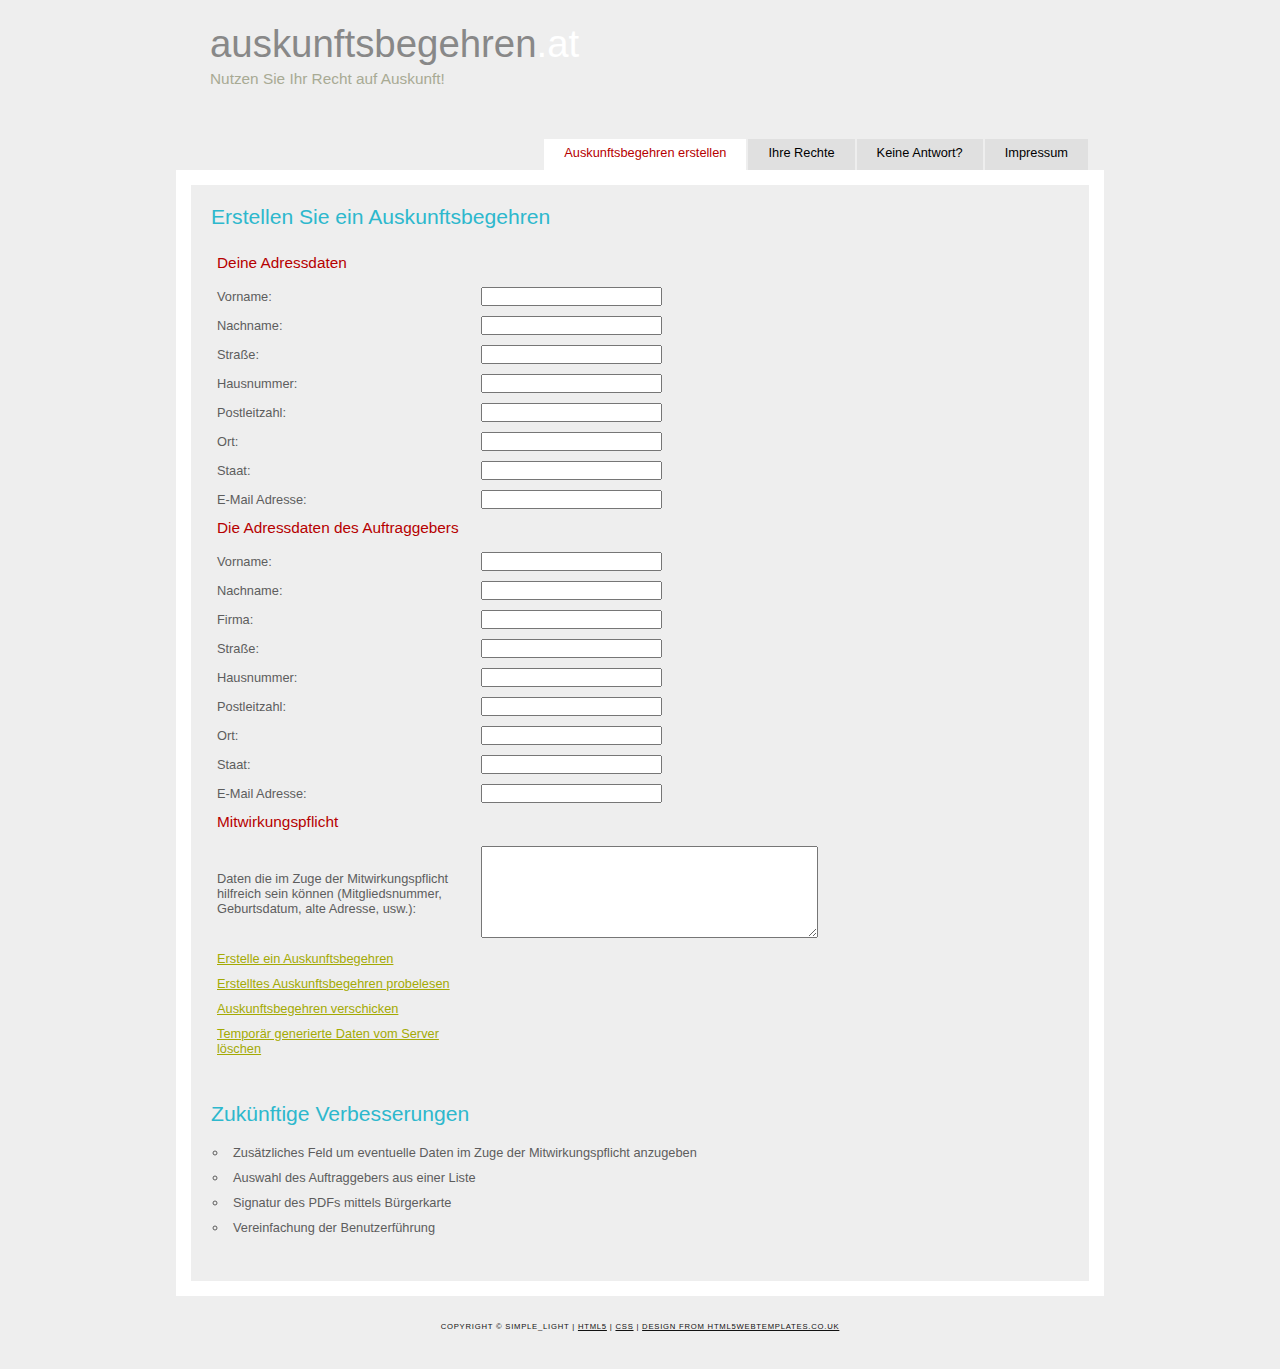
==== commit f39eb7ad: "added field for participation data" ====
--- a/static/index.html
+++ b/static/index.html
@@ -105,6 +105,15 @@
     <td>E-Mail Adresse:</td>
     <td><input type="text" name="rMail"></td>
   </tr>
+  <tr>
+	<td><h4>Mitwirkungspflicht</h4></td>
+	<td></td>
+  </tr>
+  <tr>
+    <td>Daten die im Zuge der Mitwirkungspflicht hilfreich sein können
+(Mitgliedsnummer, Geburtsdatum, alte Adresse, usw.):</td>
+    <td><textarea name="participation" cols=40 rows=6></textarea></td>
+  </tr>
 	<tr>
 		<td><a href="javascript:generatePDF()" >Erstelle ein Auskunftsbegehren</a></td>
 		<td align="center"><div id="generateResult"></div></td>
--- a/static/style/style.css
+++ b/static/style/style.css
@@ -198,7 +198,7 @@
 #footer
 { width: 916px;
   font-family: sans-serif;
-  font-size: 30%;
+  font-size: 60%;
   height: 28px;
   padding: 20px 0 5px 0;
   text-align: center; 
